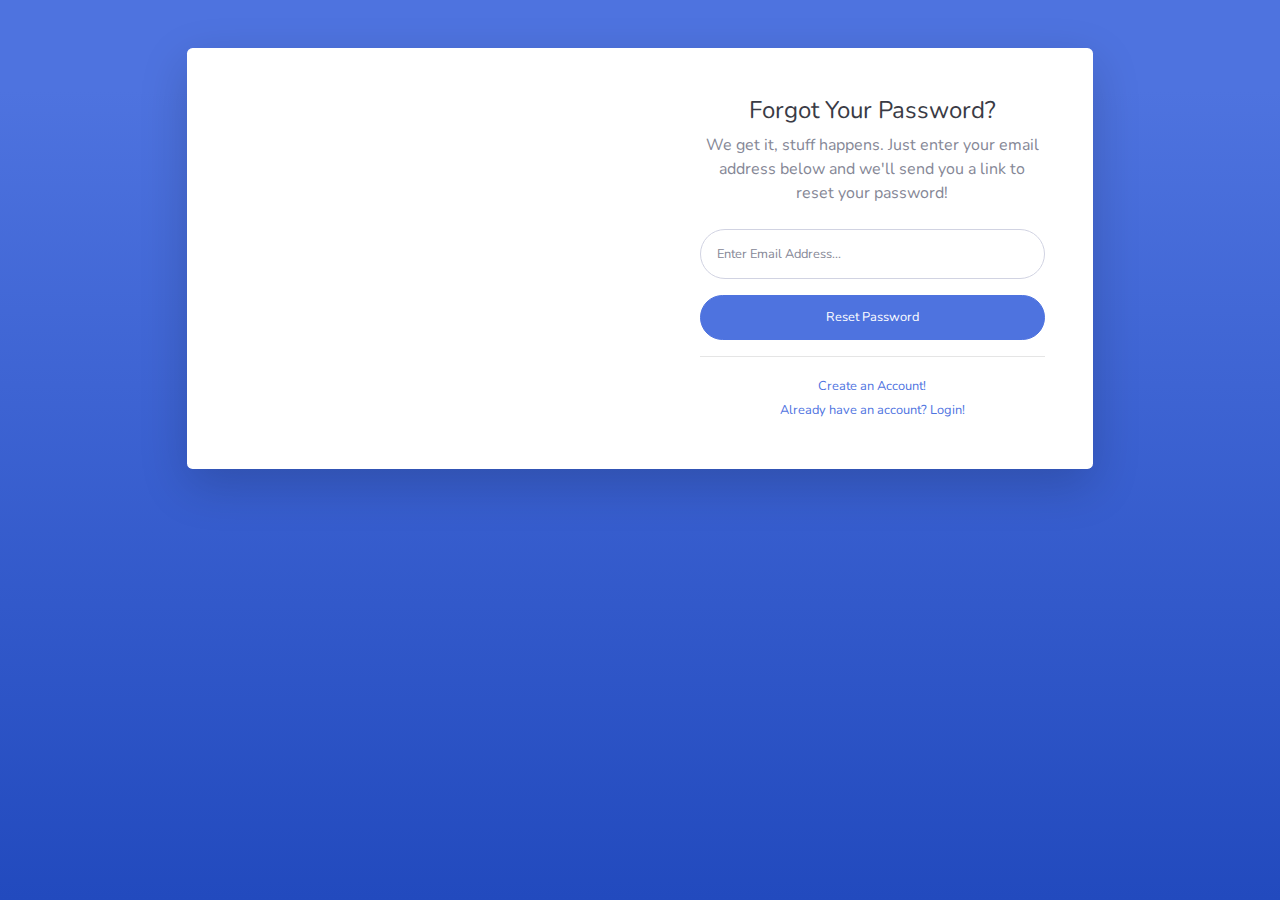
==== forgot-password.html @ 578136a9 "템플릿" ====
<!DOCTYPE html>
<html lang="en">

<head>

  <meta charset="utf-8">
  <meta http-equiv="X-UA-Compatible" content="IE=edge">
  <meta name="viewport" content="width=device-width, initial-scale=1, shrink-to-fit=no">
  <meta name="description" content="">
  <meta name="author" content="">

  <title>SB Admin 2 - Forgot Password</title>

  <!-- Custom fonts for this template-->
  <link href="vendor/fontawesome-free/css/all.min.css" rel="stylesheet" type="text/css">
  <link href="https://fonts.googleapis.com/css?family=Nunito:200,200i,300,300i,400,400i,600,600i,700,700i,800,800i,900,900i" rel="stylesheet">

  <!-- Custom styles for this template-->
  <link href="css/sb-admin-2.min.css" rel="stylesheet">

</head>

<body class="bg-gradient-primary">

  <div class="container">

    <!-- Outer Row -->
    <div class="row justify-content-center">

      <div class="col-xl-10 col-lg-12 col-md-9">

        <div class="card o-hidden border-0 shadow-lg my-5">
          <div class="card-body p-0">
            <!-- Nested Row within Card Body -->
            <div class="row">
              <div class="col-lg-6 d-none d-lg-block bg-password-image"></div>
              <div class="col-lg-6">
                <div class="p-5">
                  <div class="text-center">
                    <h1 class="h4 text-gray-900 mb-2">Forgot Your Password?</h1>
                    <p class="mb-4">We get it, stuff happens. Just enter your email address below and we'll send you a link to reset your password!</p>
                  </div>
                  <form class="user">
                    <div class="form-group">
                      <input type="email" class="form-control form-control-user" id="exampleInputEmail" aria-describedby="emailHelp" placeholder="Enter Email Address...">
                    </div>
                    <a href="login.html" class="btn btn-primary btn-user btn-block">
                      Reset Password
                    </a>
                  </form>
                  <hr>
                  <div class="text-center">
                    <a class="small" href="register.html">Create an Account!</a>
                  </div>
                  <div class="text-center">
                    <a class="small" href="login.html">Already have an account? Login!</a>
                  </div>
                </div>
              </div>
            </div>
          </div>
        </div>

      </div>

    </div>

  </div>

  <!-- Bootstrap core JavaScript-->
  <script src="vendor/jquery/jquery.min.js"></script>
  <script src="vendor/bootstrap/js/bootstrap.bundle.min.js"></script>

  <!-- Core plugin JavaScript-->
  <script src="vendor/jquery-easing/jquery.easing.min.js"></script>

  <!-- Custom scripts for all pages-->
  <script src="js/sb-admin-2.min.js"></script>

</body>

</html>
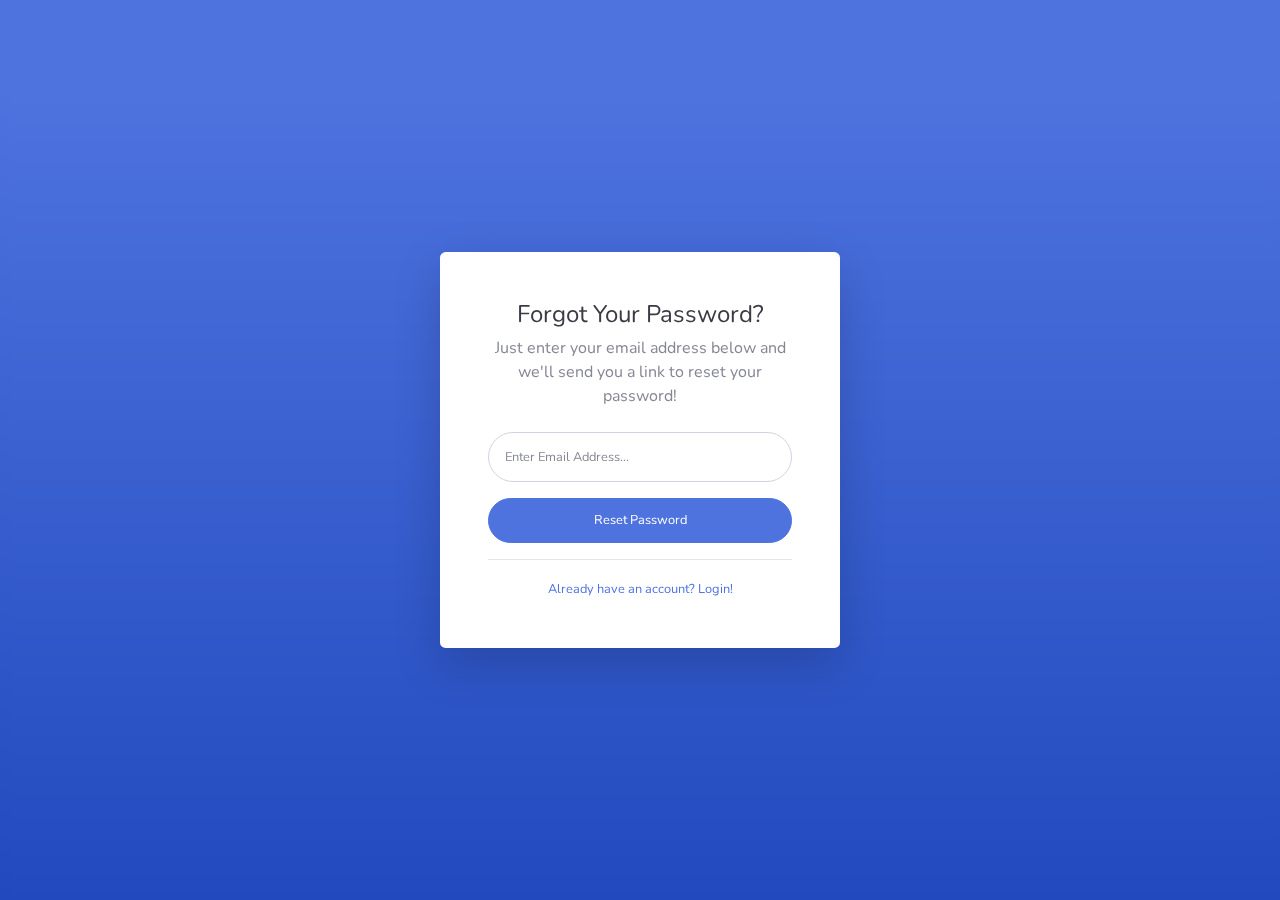
==== commit c989f472: "pw찾기" ====
--- a/forgot-password.html
+++ b/forgot-password.html
@@ -9,61 +9,47 @@
   <meta name="description" content="">
   <meta name="author" content="">
 
-  <title>SB Admin 2 - Forgot Password</title>
+  <title>Admin Forgot Password</title>
 
   <!-- Custom fonts for this template-->
   <link href="vendor/fontawesome-free/css/all.min.css" rel="stylesheet" type="text/css">
-  <link href="https://fonts.googleapis.com/css?family=Nunito:200,200i,300,300i,400,400i,600,600i,700,700i,800,800i,900,900i" rel="stylesheet">
+  <link
+    href="https://fonts.googleapis.com/css?family=Nunito:200,200i,300,300i,400,400i,600,600i,700,700i,800,800i,900,900i"
+    rel="stylesheet">
 
   <!-- Custom styles for this template-->
-  <link href="css/sb-admin-2.min.css" rel="stylesheet">
+  <link href="css/sb-admin-2.css" rel="stylesheet">
+  <link href="css/password.css" rel="stylesheet">
 
 </head>
 
 <body class="bg-gradient-primary">
 
-  <div class="container">
 
-    <!-- Outer Row -->
-    <div class="row justify-content-center">
+  <div class="card o-hidden border-0 shadow-lg my-5 cardBody">
+    <div class="p-5">
+      <div class="text-center">
+        <h1 class="h4 text-gray-900 mb-2">Forgot Your Password?</h1>
+        <p class="mb-4">Just enter your email address below and we'll send you a link to reset your password!
+        </p>
+      </div>
+      <div class="inputForm">
+        <form class="user">
+          <div class="form-group">
+            <input type="email" class="form-control form-control-user" id="exampleInputEmail"
+              aria-describedby="emailHelp" placeholder="Enter Email Address...">
+          </div>
+          <a href="login.html" class="btn btn-primary btn-user btn-block">
+            Reset Password
+          </a>
+        </form>
+        <hr>
+        <div class="text-center">
+          <a class="small" href="login.html">Already have an account? Login!</a>
+        </div>
+      </div>
+    </div>
 
-      <div class="col-xl-10 col-lg-12 col-md-9">
-
-        <div class="card o-hidden border-0 shadow-lg my-5">
-          <div class="card-body p-0">
-            <!-- Nested Row within Card Body -->
-            <div class="row">
-              <div class="col-lg-6 d-none d-lg-block bg-password-image"></div>
-              <div class="col-lg-6">
-                <div class="p-5">
-                  <div class="text-center">
-                    <h1 class="h4 text-gray-900 mb-2">Forgot Your Password?</h1>
-                    <p class="mb-4">We get it, stuff happens. Just enter your email address below and we'll send you a link to reset your password!</p>
-                  </div>
-                  <form class="user">
-                    <div class="form-group">
-                      <input type="email" class="form-control form-control-user" id="exampleInputEmail" aria-describedby="emailHelp" placeholder="Enter Email Address...">
-                    </div>
-                    <a href="login.html" class="btn btn-primary btn-user btn-block">
-                      Reset Password
-                    </a>
-                  </form>
-                  <hr>
-                  <div class="text-center">
-                    <a class="small" href="register.html">Create an Account!</a>
-                  </div>
-                  <div class="text-center">
-                    <a class="small" href="login.html">Already have an account? Login!</a>
-                  </div>
-                </div>
-              </div>
-            </div>
-          </div>
-        </div>
-
-      </div>
-
-    </div>
 
   </div>
 
@@ -79,4 +65,4 @@
 
 </body>
 
-</html>
+</html>--- a/css/password.css
+++ b/css/password.css
@@ -0,0 +1,20 @@
+
+.bg-gradient-primary{
+    position: fixed;
+	left: 0px;
+	top: 0px;
+	width: 100%;
+	height: 100%;
+	display: flex;
+	justify-content: center;
+	align-items: center;
+	backdrop-filter: blur(5px);
+}
+
+.cardBody{
+    width: 400px;
+}
+
+.p-5{
+    position: relative;
+}